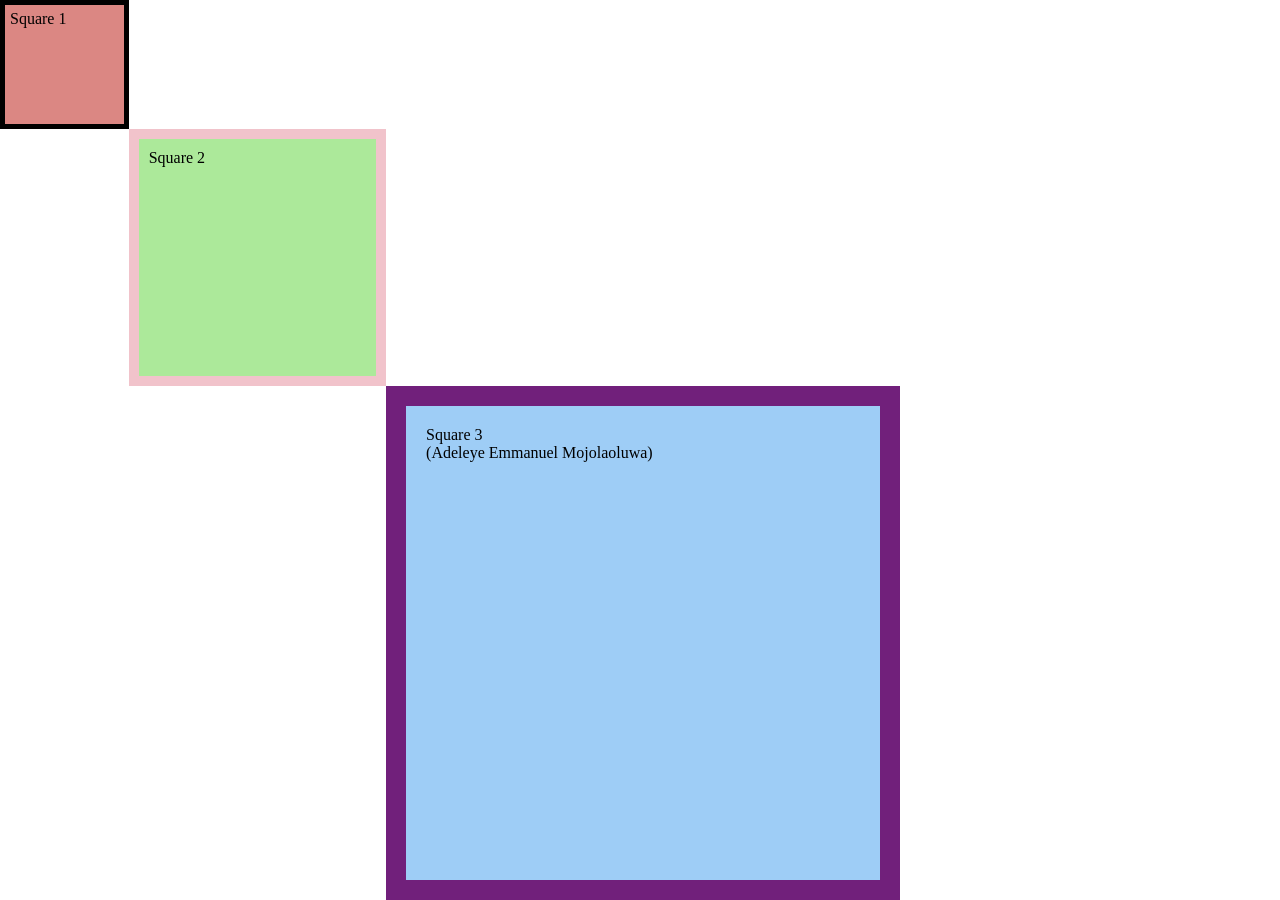
==== index.html @ 4e1a96b0 "created a separate css folder" ====
<!DOCTYPE html>
<html lang="en" dir="ltr">

<head>
  <meta charset="utf-8">
  <meta name="viewport" content="width=device-width, initial-scale=1.0">
  <title>The CSS Box Model</title>
  <link rel="stylesheet" href="./Css/styles.css">
</head>

<body>
  <div id="container">
    <div id="square1">
      <p>Square 1</p>
    </div>

    <div id="square2">
      <p>Square 2</p>
    </div>

    <div id="square3">
      <p>Square 3</p>
      <p>(Adeleye Emmanuel Mojolaoluwa)</p>
    </div>
  </div>
</body>

</html>
---- Css/styles.css ----
/* This removes added space the browser adds to the content */
* {
    box-sizing: border-box;
    margin: 0;
    padding: 0;
}

/* smallest square  */
#square1{
    border: solid 5px black;
    width: 14.3vmin;
    height: 14.3vmin;
    background-color: rgb(219, 135, 131);
    margin-left: 0;
    padding: 5px;
}

/* Medium square double the size of the smallest */
#square2{
    border: solid 10px rgb(241, 195, 203);
    width: 28.6vmin;
    height: 28.6vmin;
    background-color: rgb(172, 233, 154);
    margin-left: 14.3vmin;
    padding: 10px;
}
/* Largest square quadruple the size of the smallest */
#square3{
    border: solid 20px rgb(113, 32, 123);
    width: 57.1vmin;
    height: 57.1vmin;
    background-color: rgb(158, 205, 246);
    margin-left: 42.9vmin;
    padding: 20px;
}
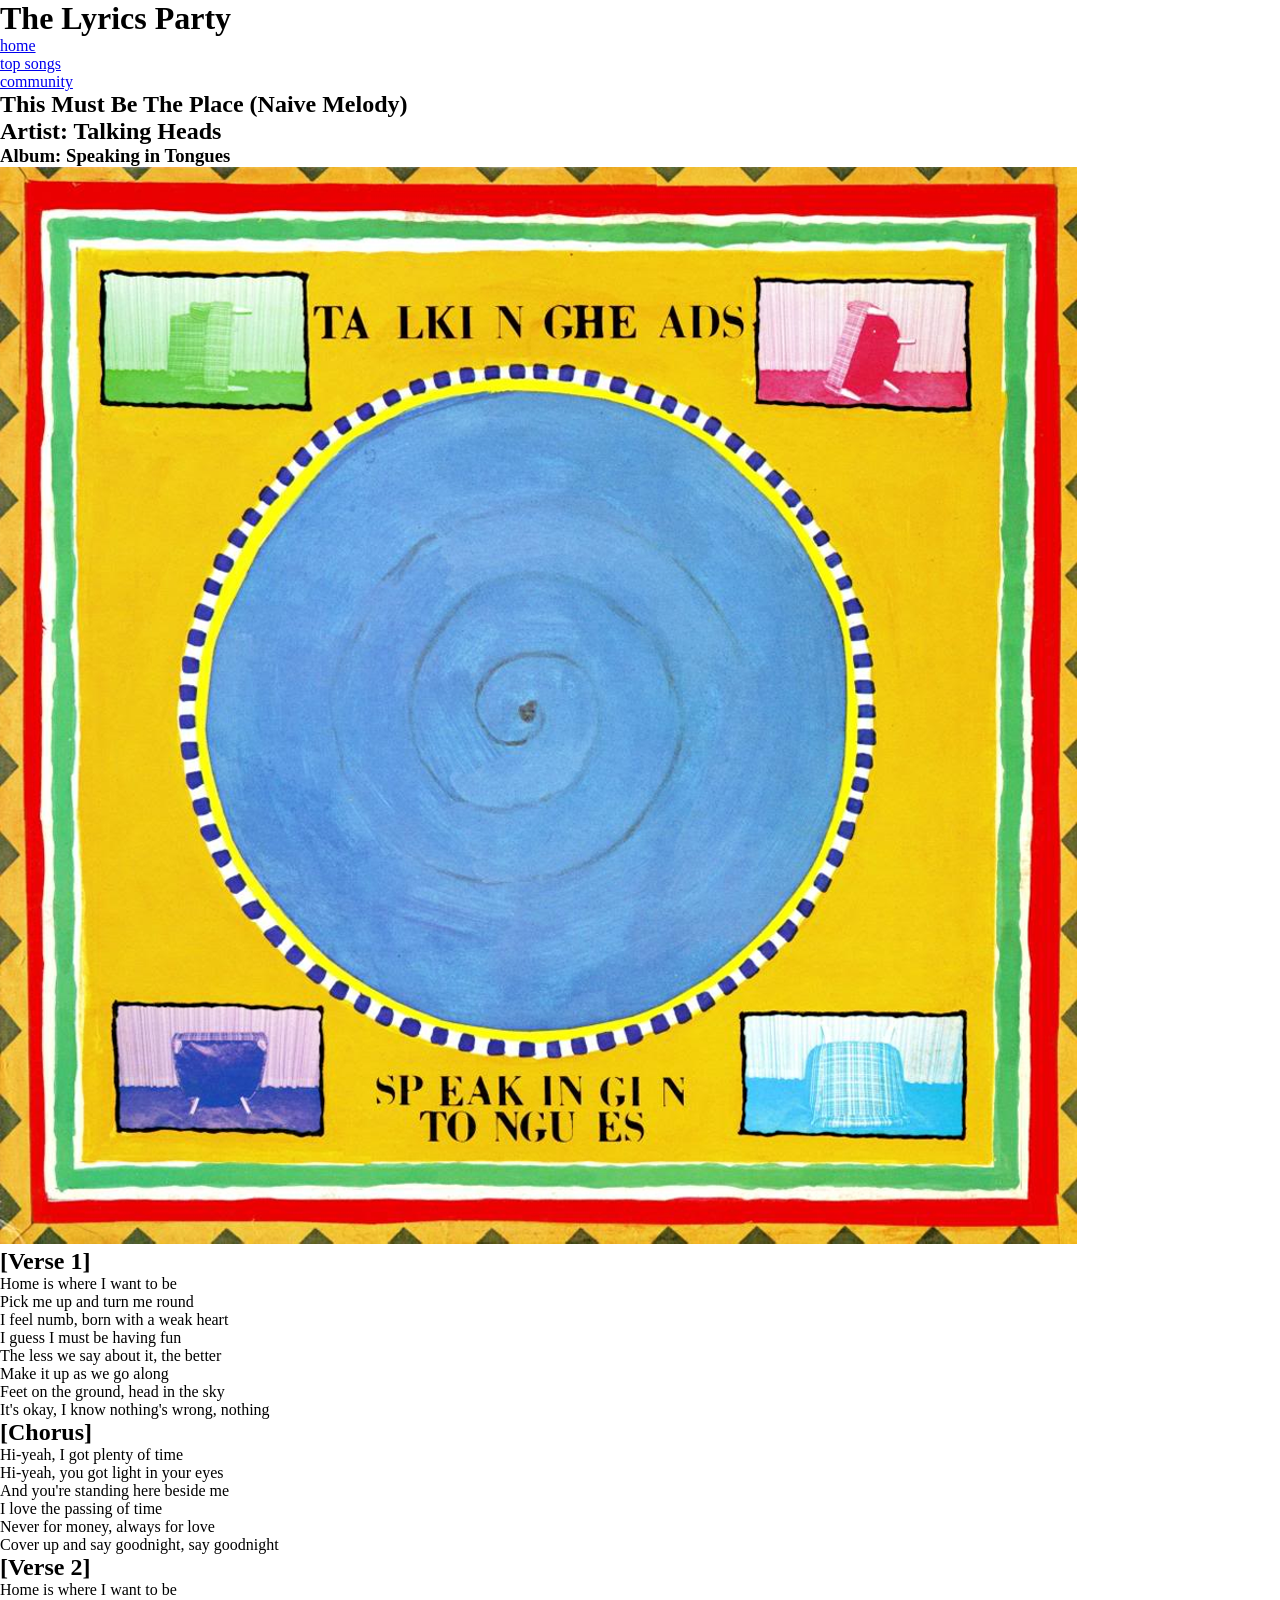
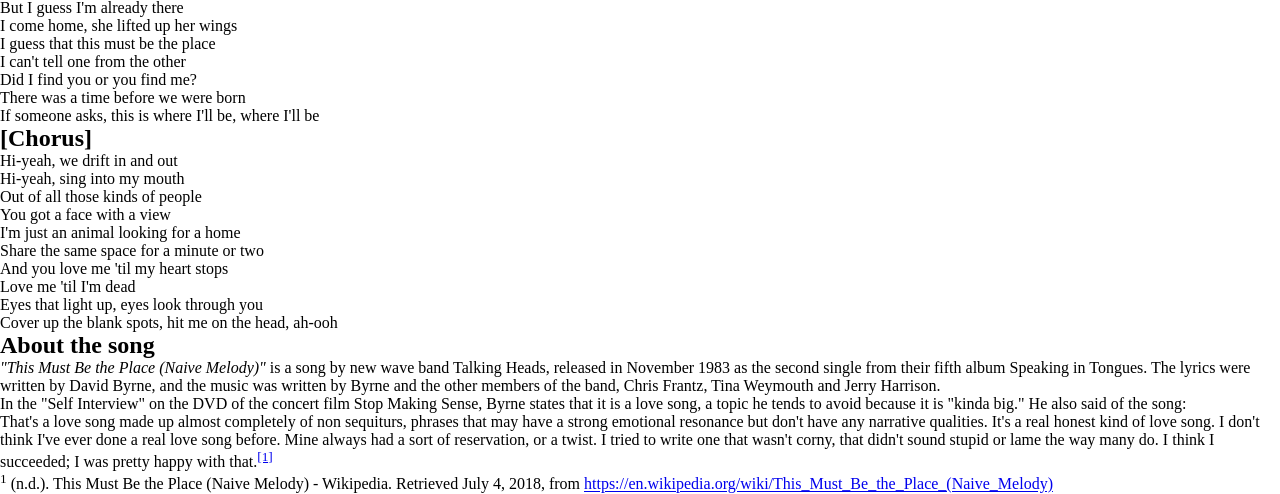
==== commit 473a352e: "initial commit" ====
--- a/index.html
+++ b/index.html
@@ -1,28 +1,97 @@
 <!DOCTYPE html>
-<html lang="en" dir="ltr">
+<html lang="en">
+<head>
+    <meta charset="UTF-8">
+    <meta name="viewport" content="width=device-width, initial-scale=1.0">
+    <title>The Lyrics Party - Talking Heads - This Must Be The Place (Naive Melody)</title>
+    <link rel="stylesheet" href="styles.css">
+</head>
+<body>
+    <header>
+        <h1>The Lyrics Party</h1>
+        <nav>
+            <ul>
+                <li><a href="#">home</a></li>
+                <li><a href="#">top songs</a></li>
+                <li><a href="#">community</a></li>
+            </ul>
+        </nav>
+    </header>
 
-<head>
-  <meta charset="utf-8">
-  <meta name="viewport" content="width=device-width, initial-scale=1.0">
-  <title>The CSS Box Model</title>
-  <link rel="stylesheet" href="./Css/styles.css">
-</head>
+    <main>
+        <header>
+            <section id="artist_info">
+                <h1>This Must Be The Place (Naive Melody)</h1>
+                <h2>Artist: Talking Heads</h2>
+                <h3>Album: Speaking in Tongues</h3>
+            </section>
+            <section id="album_cover">
+                <img src="images/talking_heads-speaking_in_tongues.png">
+            </section>
+        </header>
+        
+        <article>
+            <div id="lyrics">
+                <section>
+                    <h2>[Verse 1]</h2>
+                    <p>Home is where I want to be<br>
+                    Pick me up and turn me round<br>
+                    I feel numb, born with a weak heart<br>
+                    I guess I must be having fun<br>
+                    The less we say about it, the better<br>
+                    Make it up as we go along<br>
+                    Feet on the ground, head in the sky<br>
+                    It's okay, I know nothing's wrong, nothing</p>
+                </section>
 
-<body>
-  <div id="container">
-    <div id="square1">
-      <p>Square 1</p>
-    </div>
+                <section>
+                    <h2>[Chorus]</h2>
+                    <p>Hi-yeah, I got plenty of time<br>
+                    Hi-yeah, you got light in your eyes<br>
+                    And you're standing here beside me<br>
+                    I love the passing of time<br>
+                    Never for money, always for love<br>
+                    Cover up and say goodnight, say goodnight</p>
+                </section>
 
-    <div id="square2">
-      <p>Square 2</p>
-    </div>
+                <section>
+                    <h2>[Verse 2]</h2>
+                    <p>Home is where I want to be<br>
+                    But I guess I'm already there<br>
+                    I come home, she lifted up her wings<br>
+                    I guess that this must be the place<br>
+                    I can't tell one from the other<br>
+                    Did I find you or you find me?<br>
+                    There was a time before we were born<br>
+                    If someone asks, this is where I'll be, where I'll be</p>
+                </section>
 
-    <div id="square3">
-      <p>Square 3</p>
-      <p>(Adeleye Emmanuel Mojolaoluwa)</p>
-    </div>
-  </div>
+                <section>
+                    <h2>[Chorus]</h2>
+                    <p>Hi-yeah, we drift in and out<br>
+                    Hi-yeah, sing into my mouth<br>
+                    Out of all those kinds of people<br>
+                    You got a face with a view<br>
+                    I'm just an animal looking for a home<br>
+                    Share the same space for a minute or two<br>
+                    And you love me 'til my heart stops<br>
+                    Love me 'til I'm dead<br>
+                    Eyes that light up, eyes look through you<br>
+                    Cover up the blank spots, hit me on the head, ah-ooh</p>
+                </section>
+            </div>
+
+            <div id="about">
+                <h2>About the song</h2>
+                <p><em>"This Must Be the Place (Naive Melody)"</em> is a song by new wave band Talking Heads, released in November 1983 as the second single from their fifth album Speaking in Tongues. The lyrics were written by David Byrne, and the music was written by Byrne and the other members of the band, Chris Frantz, Tina Weymouth and Jerry Harrison.</p>
+                <p>In the "Self Interview" on the DVD of the concert film Stop Making Sense, Byrne states that it is a love song, a topic he tends to avoid because it is "kinda big." He also said of the song:</p>
+                <blockquote>That's a love song made up almost completely of non sequiturs, phrases that may have a strong emotional resonance but don't have any narrative qualities. It's a real honest kind of love song. I don't think I've ever done a real love song before. Mine always had a sort of reservation, or a twist. I tried to write one that wasn't corny, that didn't sound stupid or lame the way many do. I think I succeeded; I was pretty happy with that.<sup><a href="#cite1">[1]</a></sup></blockquote>
+            </div>
+        </article>
+    </main>
+
+    <footer>
+        <sup>1</sup> (n.d.). This Must Be the Place (Naive Melody) - Wikipedia. Retrieved July 4, 2018, from <a href="https://en.wikipedia.org/wiki/This_Must_Be_the_Place_(Naive_Melody)">https://en.wikipedia.org/wiki/This_Must_Be_the_Place_(Naive_Melody)</a>
+    </footer>
 </body>
-
 </html>
--- a/styles.css
+++ b/styles.css
@@ -0,0 +1,36 @@
+/* This removes added space the browser adds to the content */
+* {
+    box-sizing: border-box;
+    margin: 0;
+    padding: 0;
+}
+
+/* smallest square  */
+#square1 {
+    border: solid 5px black;
+    width: 14.3vmin;
+    height: 14.3vmin;
+    background-color: rgb(219, 135, 131);
+    margin-left: 0;
+    padding: 5px;
+}
+
+/* Medium square double the size of the smallest */
+#square2 {
+    border: solid 10px rgb(241, 195, 203);
+    width: 28.6vmin;
+    height: 28.6vmin;
+    background-color: rgb(172, 233, 154);
+    margin-left: 14.3vmin;
+    padding: 10px;
+}
+
+/* Largest square quadruple the size of the smallest */
+#square3 {
+    border: solid 20px rgb(113, 32, 123);
+    width: 57.1vmin;
+    height: 57.1vmin;
+    background-color: rgb(158, 205, 246);
+    margin-left: 42.9vmin;
+    padding: 20px;
+}
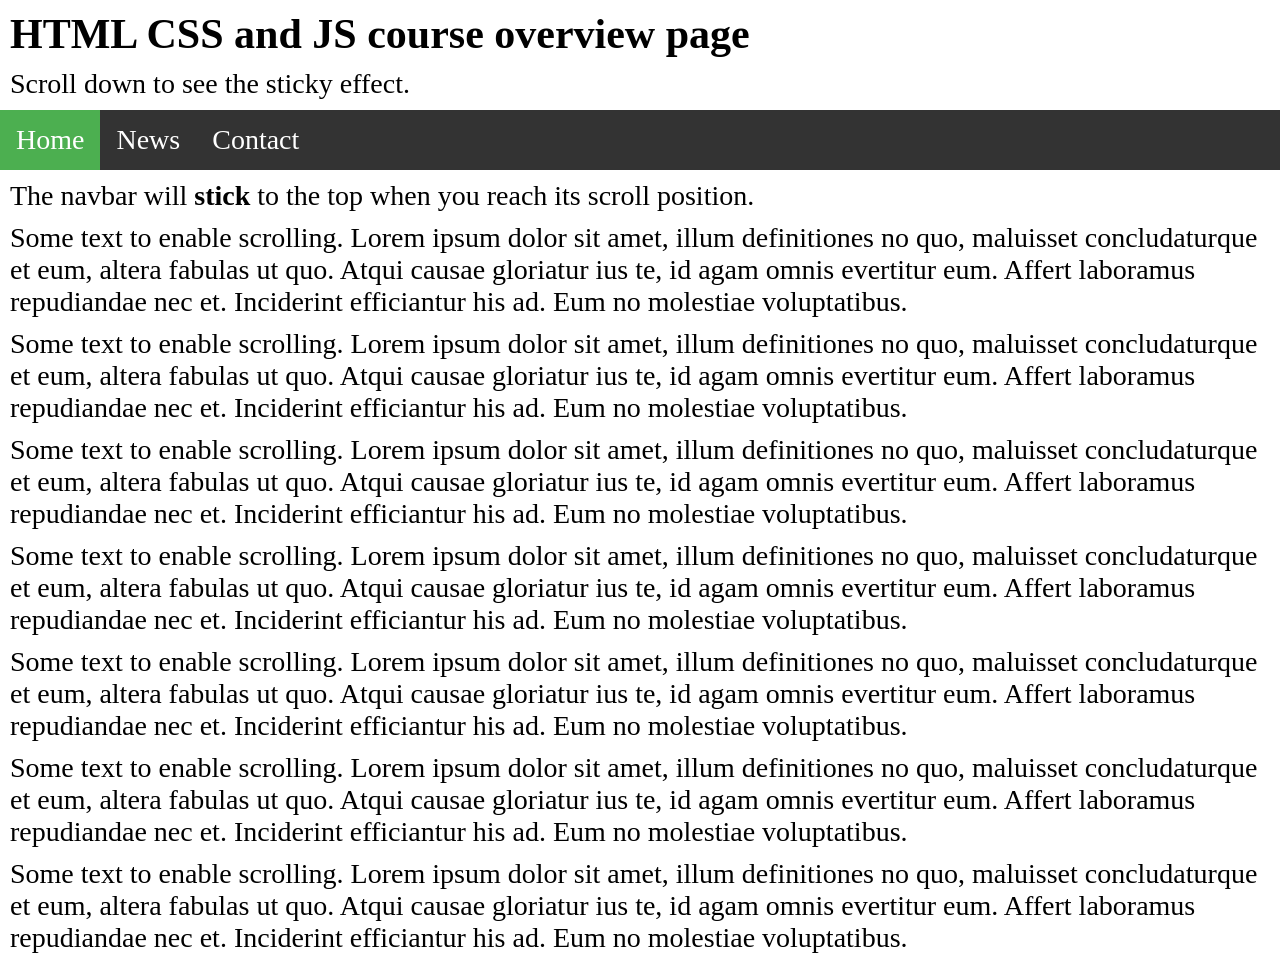
==== commit 2ab715f3: "inital commit" ====
--- a/index.html
+++ b/index.html
@@ -1,97 +1,49 @@
 <!DOCTYPE html>
-<html lang="en">
+<html>
+
 <head>
     <meta charset="UTF-8">
-    <meta name="viewport" content="width=device-width, initial-scale=1.0">
-    <title>The Lyrics Party - Talking Heads - This Must Be The Place (Naive Melody)</title>
-    <link rel="stylesheet" href="styles.css">
+    <meta name="viewport" content="width=device-width, initial-scale=1">
+    <title> Demmo page</title>
+    <link rel="stylesheet" type="text/css" href="style.css">
 </head>
+
 <body>
+
     <header>
-        <h1>The Lyrics Party</h1>
-        <nav>
-            <ul>
-                <li><a href="#">home</a></li>
-                <li><a href="#">top songs</a></li>
-                <li><a href="#">community</a></li>
-            </ul>
-        </nav>
+    <h2> HTML CSS and JS course overview page </h2>
+    <p>Scroll down to see the sticky effect.</p>
+
+    <ul>
+        <li><a class="active" href="index.html">Home</a></li>
+        <li><a href="#news">News</a></li>
+        <li><a href="#contact">Contact</a></li>
+    </ul>
     </header>
 
-    <main>
-        <header>
-            <section id="artist_info">
-                <h1>This Must Be The Place (Naive Melody)</h1>
-                <h2>Artist: Talking Heads</h2>
-                <h3>Album: Speaking in Tongues</h3>
-            </section>
-            <section id="album_cover">
-                <img src="images/talking_heads-speaking_in_tongues.png">
-            </section>
-        </header>
-        
-        <article>
-            <div id="lyrics">
-                <section>
-                    <h2>[Verse 1]</h2>
-                    <p>Home is where I want to be<br>
-                    Pick me up and turn me round<br>
-                    I feel numb, born with a weak heart<br>
-                    I guess I must be having fun<br>
-                    The less we say about it, the better<br>
-                    Make it up as we go along<br>
-                    Feet on the ground, head in the sky<br>
-                    It's okay, I know nothing's wrong, nothing</p>
-                </section>
+    <p>The navbar will <strong>stick</strong> to the top when you reach its scroll position.</p>
+    <p>Some text to enable scrolling. Lorem ipsum dolor sit amet, illum definitiones no quo, maluisset concludaturque et
+        eum, altera fabulas ut quo. Atqui causae gloriatur ius te, id agam omnis evertitur eum. Affert laboramus
+        repudiandae nec et. Inciderint efficiantur his ad. Eum no molestiae voluptatibus.</p>
+    <p>Some text to enable scrolling. Lorem ipsum dolor sit amet, illum definitiones no quo, maluisset concludaturque et
+        eum, altera fabulas ut quo. Atqui causae gloriatur ius te, id agam omnis evertitur eum. Affert laboramus
+        repudiandae nec et. Inciderint efficiantur his ad. Eum no molestiae voluptatibus.</p>
+    <p>Some text to enable scrolling. Lorem ipsum dolor sit amet, illum definitiones no quo, maluisset concludaturque et
+        eum, altera fabulas ut quo. Atqui causae gloriatur ius te, id agam omnis evertitur eum. Affert laboramus
+        repudiandae nec et. Inciderint efficiantur his ad. Eum no molestiae voluptatibus.</p>
+    <p>Some text to enable scrolling. Lorem ipsum dolor sit amet, illum definitiones no quo, maluisset concludaturque et
+        eum, altera fabulas ut quo. Atqui causae gloriatur ius te, id agam omnis evertitur eum. Affert laboramus
+        repudiandae nec et. Inciderint efficiantur his ad. Eum no molestiae voluptatibus.</p>
+    <p>Some text to enable scrolling. Lorem ipsum dolor sit amet, illum definitiones no quo, maluisset concludaturque et
+        eum, altera fabulas ut quo. Atqui causae gloriatur ius te, id agam omnis evertitur eum. Affert laboramus
+        repudiandae nec et. Inciderint efficiantur his ad. Eum no molestiae voluptatibus.</p>
+    <p>Some text to enable scrolling. Lorem ipsum dolor sit amet, illum definitiones no quo, maluisset concludaturque et
+        eum, altera fabulas ut quo. Atqui causae gloriatur ius te, id agam omnis evertitur eum. Affert laboramus
+        repudiandae nec et. Inciderint efficiantur his ad. Eum no molestiae voluptatibus.</p>
+    <p>Some text to enable scrolling. Lorem ipsum dolor sit amet, illum definitiones no quo, maluisset concludaturque et
+        eum, altera fabulas ut quo. Atqui causae gloriatur ius te, id agam omnis evertitur eum. Affert laboramus
+        repudiandae nec et. Inciderint efficiantur his ad. Eum no molestiae voluptatibus.</p>
 
-                <section>
-                    <h2>[Chorus]</h2>
-                    <p>Hi-yeah, I got plenty of time<br>
-                    Hi-yeah, you got light in your eyes<br>
-                    And you're standing here beside me<br>
-                    I love the passing of time<br>
-                    Never for money, always for love<br>
-                    Cover up and say goodnight, say goodnight</p>
-                </section>
+</body>
 
-                <section>
-                    <h2>[Verse 2]</h2>
-                    <p>Home is where I want to be<br>
-                    But I guess I'm already there<br>
-                    I come home, she lifted up her wings<br>
-                    I guess that this must be the place<br>
-                    I can't tell one from the other<br>
-                    Did I find you or you find me?<br>
-                    There was a time before we were born<br>
-                    If someone asks, this is where I'll be, where I'll be</p>
-                </section>
-
-                <section>
-                    <h2>[Chorus]</h2>
-                    <p>Hi-yeah, we drift in and out<br>
-                    Hi-yeah, sing into my mouth<br>
-                    Out of all those kinds of people<br>
-                    You got a face with a view<br>
-                    I'm just an animal looking for a home<br>
-                    Share the same space for a minute or two<br>
-                    And you love me 'til my heart stops<br>
-                    Love me 'til I'm dead<br>
-                    Eyes that light up, eyes look through you<br>
-                    Cover up the blank spots, hit me on the head, ah-ooh</p>
-                </section>
-            </div>
-
-            <div id="about">
-                <h2>About the song</h2>
-                <p><em>"This Must Be the Place (Naive Melody)"</em> is a song by new wave band Talking Heads, released in November 1983 as the second single from their fifth album Speaking in Tongues. The lyrics were written by David Byrne, and the music was written by Byrne and the other members of the band, Chris Frantz, Tina Weymouth and Jerry Harrison.</p>
-                <p>In the "Self Interview" on the DVD of the concert film Stop Making Sense, Byrne states that it is a love song, a topic he tends to avoid because it is "kinda big." He also said of the song:</p>
-                <blockquote>That's a love song made up almost completely of non sequiturs, phrases that may have a strong emotional resonance but don't have any narrative qualities. It's a real honest kind of love song. I don't think I've ever done a real love song before. Mine always had a sort of reservation, or a twist. I tried to write one that wasn't corny, that didn't sound stupid or lame the way many do. I think I succeeded; I was pretty happy with that.<sup><a href="#cite1">[1]</a></sup></blockquote>
-            </div>
-        </article>
-    </main>
-
-    <footer>
-        <sup>1</sup> (n.d.). This Must Be the Place (Naive Melody) - Wikipedia. Retrieved July 4, 2018, from <a href="https://en.wikipedia.org/wiki/This_Must_Be_the_Place_(Naive_Melody)">https://en.wikipedia.org/wiki/This_Must_Be_the_Place_(Naive_Melody)</a>
-    </footer>
-</body>
 </html>
--- a/style.css
+++ b/style.css
@@ -0,0 +1,42 @@
+
+        body {
+            margin: 0;
+            padding: 0;
+            font-size: 28px;
+        }
+
+        h2,
+        p {
+            margin: 10px;
+        }
+
+        ul {
+            list-style-type: none;
+            margin: 0;
+            padding: 0;
+            overflow: hidden;
+            background-color: #333333;
+            position: sticky;
+            top: 0;
+        }
+
+        ul li {
+            float: left;
+        }
+
+        ul li a {
+            display: block;
+            color: white;
+            text-align: center;
+            padding: 14px 16px;
+            text-decoration: none;
+        }
+
+        ul li a:hover {
+            background-color: #111111;
+        }
+
+        ul li a.active {
+            background-color: #4CAF50;
+        }
+    
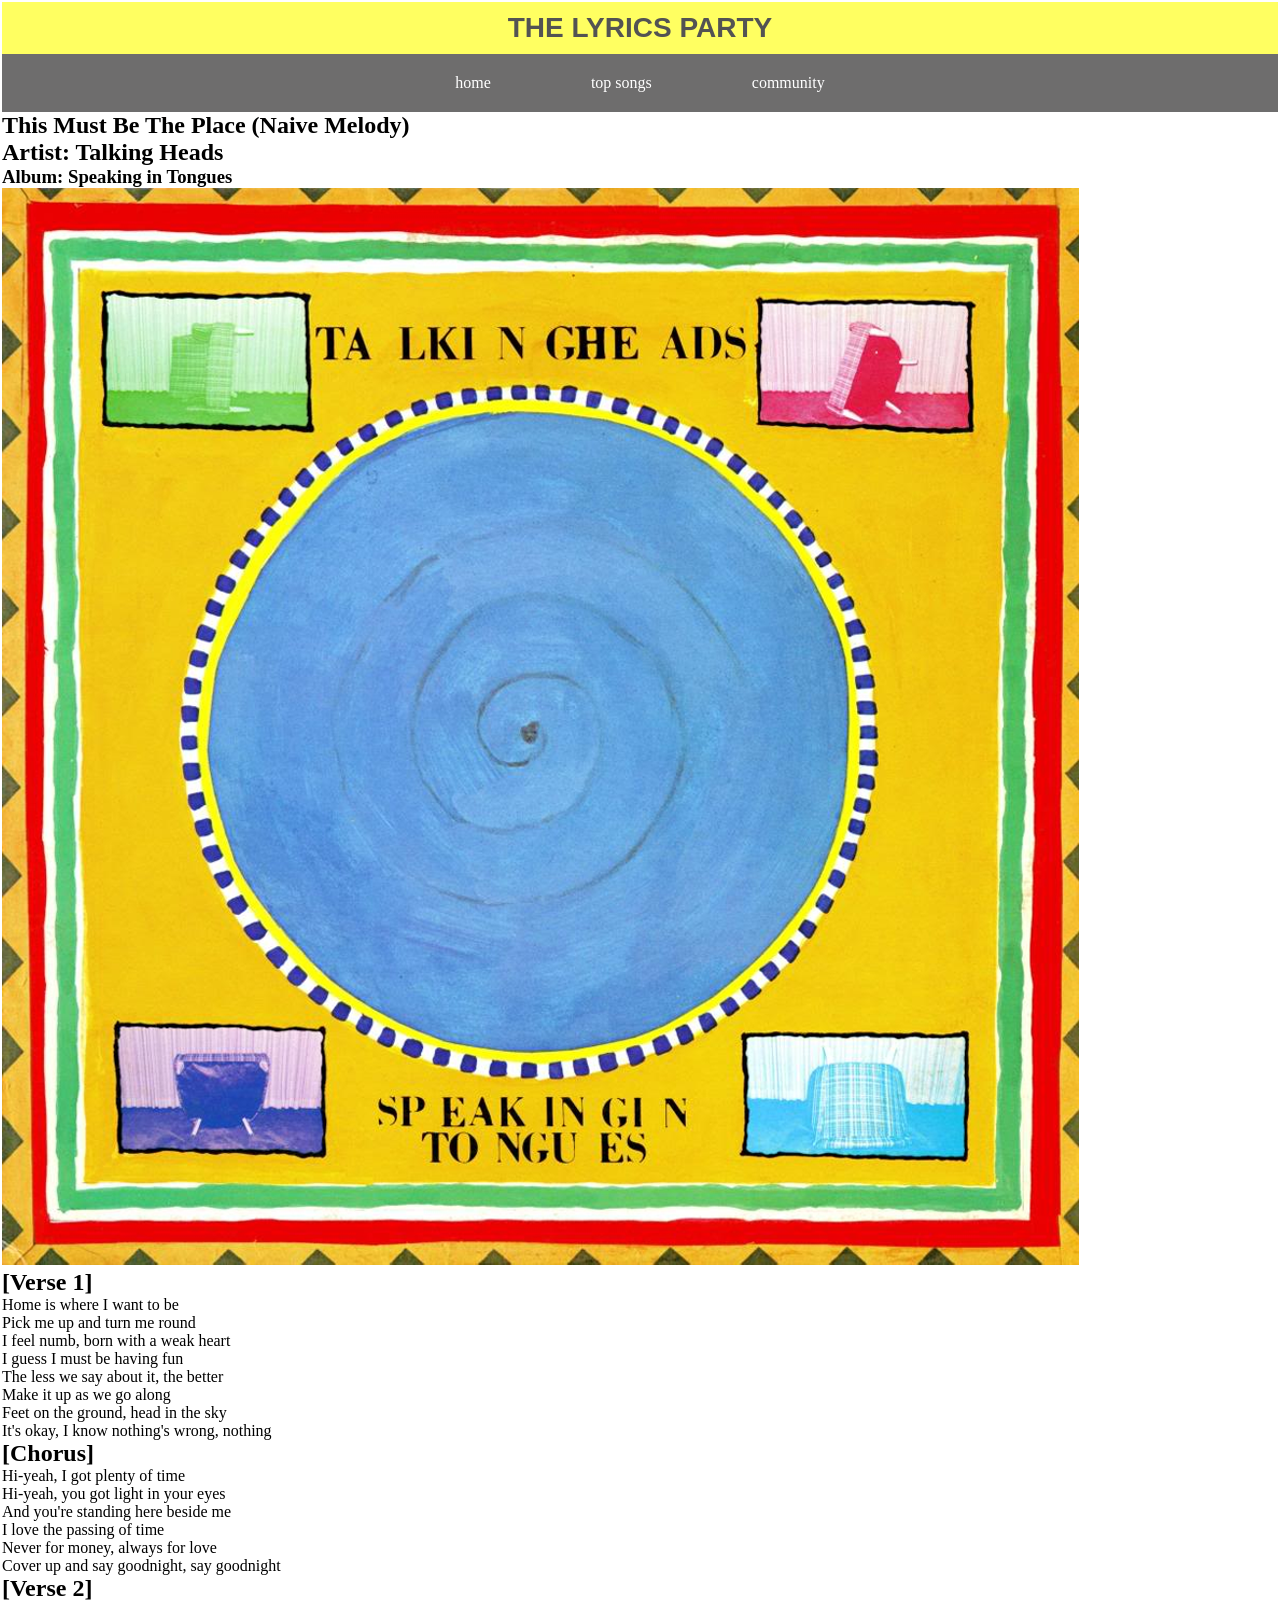
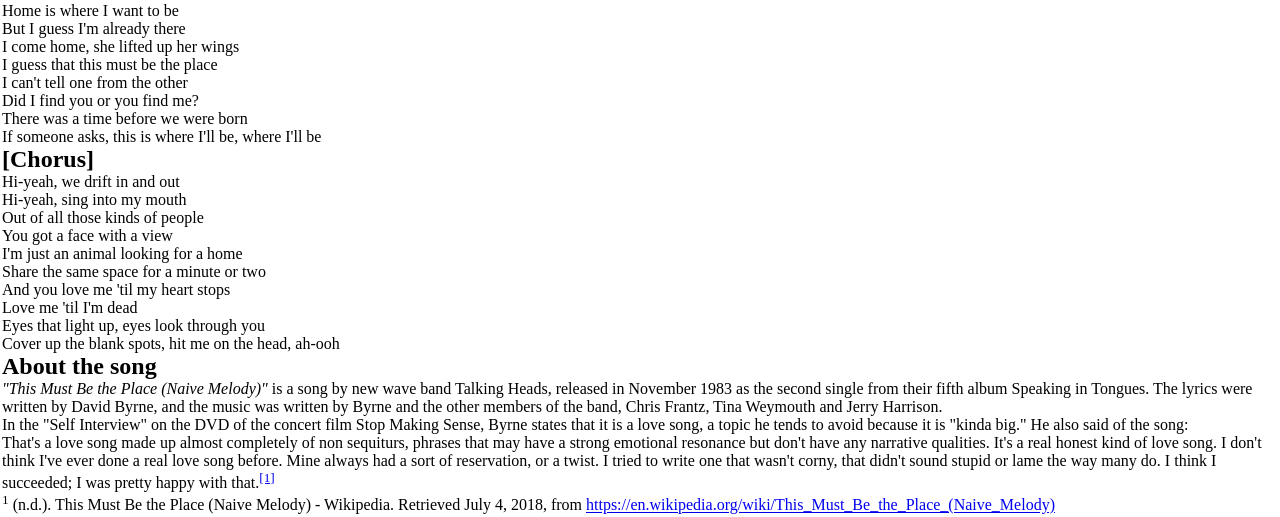
==== commit 86dc59c9: "Completed the header" ====
--- a/index.html
+++ b/index.html
@@ -1,49 +1,97 @@
 <!DOCTYPE html>
-<html>
-
+<html lang="en">
 <head>
     <meta charset="UTF-8">
-    <meta name="viewport" content="width=device-width, initial-scale=1">
-    <title> Demmo page</title>
-    <link rel="stylesheet" type="text/css" href="style.css">
+    <meta name="viewport" content="width=device-width, initial-scale=1.0">
+    <title>The Lyrics Party - Talking Heads - This Must Be The Place (Naive Melody)</title>
+    <link rel="stylesheet" href="styles.css">
 </head>
-
 <body>
-
     <header>
-    <h2> HTML CSS and JS course overview page </h2>
-    <p>Scroll down to see the sticky effect.</p>
-
-    <ul>
-        <li><a class="active" href="index.html">Home</a></li>
-        <li><a href="#news">News</a></li>
-        <li><a href="#contact">Contact</a></li>
-    </ul>
+        <h1  id="TopHeader">THE LYRICS PARTY</h1>
+        <nav id="navlinks">
+            <ul>
+                <li><a href="#">home</a></li>
+                <li><a href="#">top songs</a></li>
+                <li><a href="#">community</a></li>
+            </ul>
+        </nav>
     </header>
 
-    <p>The navbar will <strong>stick</strong> to the top when you reach its scroll position.</p>
-    <p>Some text to enable scrolling. Lorem ipsum dolor sit amet, illum definitiones no quo, maluisset concludaturque et
-        eum, altera fabulas ut quo. Atqui causae gloriatur ius te, id agam omnis evertitur eum. Affert laboramus
-        repudiandae nec et. Inciderint efficiantur his ad. Eum no molestiae voluptatibus.</p>
-    <p>Some text to enable scrolling. Lorem ipsum dolor sit amet, illum definitiones no quo, maluisset concludaturque et
-        eum, altera fabulas ut quo. Atqui causae gloriatur ius te, id agam omnis evertitur eum. Affert laboramus
-        repudiandae nec et. Inciderint efficiantur his ad. Eum no molestiae voluptatibus.</p>
-    <p>Some text to enable scrolling. Lorem ipsum dolor sit amet, illum definitiones no quo, maluisset concludaturque et
-        eum, altera fabulas ut quo. Atqui causae gloriatur ius te, id agam omnis evertitur eum. Affert laboramus
-        repudiandae nec et. Inciderint efficiantur his ad. Eum no molestiae voluptatibus.</p>
-    <p>Some text to enable scrolling. Lorem ipsum dolor sit amet, illum definitiones no quo, maluisset concludaturque et
-        eum, altera fabulas ut quo. Atqui causae gloriatur ius te, id agam omnis evertitur eum. Affert laboramus
-        repudiandae nec et. Inciderint efficiantur his ad. Eum no molestiae voluptatibus.</p>
-    <p>Some text to enable scrolling. Lorem ipsum dolor sit amet, illum definitiones no quo, maluisset concludaturque et
-        eum, altera fabulas ut quo. Atqui causae gloriatur ius te, id agam omnis evertitur eum. Affert laboramus
-        repudiandae nec et. Inciderint efficiantur his ad. Eum no molestiae voluptatibus.</p>
-    <p>Some text to enable scrolling. Lorem ipsum dolor sit amet, illum definitiones no quo, maluisset concludaturque et
-        eum, altera fabulas ut quo. Atqui causae gloriatur ius te, id agam omnis evertitur eum. Affert laboramus
-        repudiandae nec et. Inciderint efficiantur his ad. Eum no molestiae voluptatibus.</p>
-    <p>Some text to enable scrolling. Lorem ipsum dolor sit amet, illum definitiones no quo, maluisset concludaturque et
-        eum, altera fabulas ut quo. Atqui causae gloriatur ius te, id agam omnis evertitur eum. Affert laboramus
-        repudiandae nec et. Inciderint efficiantur his ad. Eum no molestiae voluptatibus.</p>
+    <main>
+        <header>
+            <section id="artist_info">
+                <h1>This Must Be The Place (Naive Melody)</h1>
+                <h2>Artist: Talking Heads</h2>
+                <h3>Album: Speaking in Tongues</h3>
+            </section>
+            <section id="album_cover">
+                <img src="images/talking_heads-speaking_in_tongues.png">
+            </section>
+        </header>
+        
+        <article>
+            <div id="lyrics">
+                <section>
+                    <h2>[Verse 1]</h2>
+                    <p>Home is where I want to be<br>
+                    Pick me up and turn me round<br>
+                    I feel numb, born with a weak heart<br>
+                    I guess I must be having fun<br>
+                    The less we say about it, the better<br>
+                    Make it up as we go along<br>
+                    Feet on the ground, head in the sky<br>
+                    It's okay, I know nothing's wrong, nothing</p>
+                </section>
 
+                <section>
+                    <h2>[Chorus]</h2>
+                    <p>Hi-yeah, I got plenty of time<br>
+                    Hi-yeah, you got light in your eyes<br>
+                    And you're standing here beside me<br>
+                    I love the passing of time<br>
+                    Never for money, always for love<br>
+                    Cover up and say goodnight, say goodnight</p>
+                </section>
+
+                <section>
+                    <h2>[Verse 2]</h2>
+                    <p>Home is where I want to be<br>
+                    But I guess I'm already there<br>
+                    I come home, she lifted up her wings<br>
+                    I guess that this must be the place<br>
+                    I can't tell one from the other<br>
+                    Did I find you or you find me?<br>
+                    There was a time before we were born<br>
+                    If someone asks, this is where I'll be, where I'll be</p>
+                </section>
+
+                <section>
+                    <h2>[Chorus]</h2>
+                    <p>Hi-yeah, we drift in and out<br>
+                    Hi-yeah, sing into my mouth<br>
+                    Out of all those kinds of people<br>
+                    You got a face with a view<br>
+                    I'm just an animal looking for a home<br>
+                    Share the same space for a minute or two<br>
+                    And you love me 'til my heart stops<br>
+                    Love me 'til I'm dead<br>
+                    Eyes that light up, eyes look through you<br>
+                    Cover up the blank spots, hit me on the head, ah-ooh</p>
+                </section>
+            </div>
+
+            <div id="about">
+                <h2>About the song</h2>
+                <p><em>"This Must Be the Place (Naive Melody)"</em> is a song by new wave band Talking Heads, released in November 1983 as the second single from their fifth album Speaking in Tongues. The lyrics were written by David Byrne, and the music was written by Byrne and the other members of the band, Chris Frantz, Tina Weymouth and Jerry Harrison.</p>
+                <p>In the "Self Interview" on the DVD of the concert film Stop Making Sense, Byrne states that it is a love song, a topic he tends to avoid because it is "kinda big." He also said of the song:</p>
+                <blockquote>That's a love song made up almost completely of non sequiturs, phrases that may have a strong emotional resonance but don't have any narrative qualities. It's a real honest kind of love song. I don't think I've ever done a real love song before. Mine always had a sort of reservation, or a twist. I tried to write one that wasn't corny, that didn't sound stupid or lame the way many do. I think I succeeded; I was pretty happy with that.<sup><a href="#cite1">[1]</a></sup></blockquote>
+            </div>
+        </article>
+    </main>
+
+    <footer>
+        <sup>1</sup> (n.d.). This Must Be the Place (Naive Melody) - Wikipedia. Retrieved July 4, 2018, from <a href="https://en.wikipedia.org/wiki/This_Must_Be_the_Place_(Naive_Melody)">https://en.wikipedia.org/wiki/This_Must_Be_the_Place_(Naive_Melody)</a>
+    </footer>
 </body>
-
 </html>
--- a/styles.css
+++ b/styles.css
@@ -0,0 +1,40 @@
+
+*{
+    margin: 0;
+    padding: 0;
+    box-sizing: border-box;
+    
+}
+
+body{
+    margin:2px;
+}
+
+#TopHeader{
+    
+    padding: 10px;
+    background-color: rgb(255, 255, 97);
+    text-align: center;
+    font-size: 28px;
+    color: rgb(83, 83, 83);
+    font-weight: bold;
+    font-family: sans-serif;
+
+}
+
+#navlinks > ul {
+    display: flex;
+    justify-content: center;
+    background-color: rgb(110, 109, 109);
+}
+
+#navlinks > ul > li {
+    list-style-type: none;
+    padding: 20px 50px;
+    color: white;
+}
+
+#navlinks > ul > li > a {
+    text-decoration: none;
+    color: white;
+}
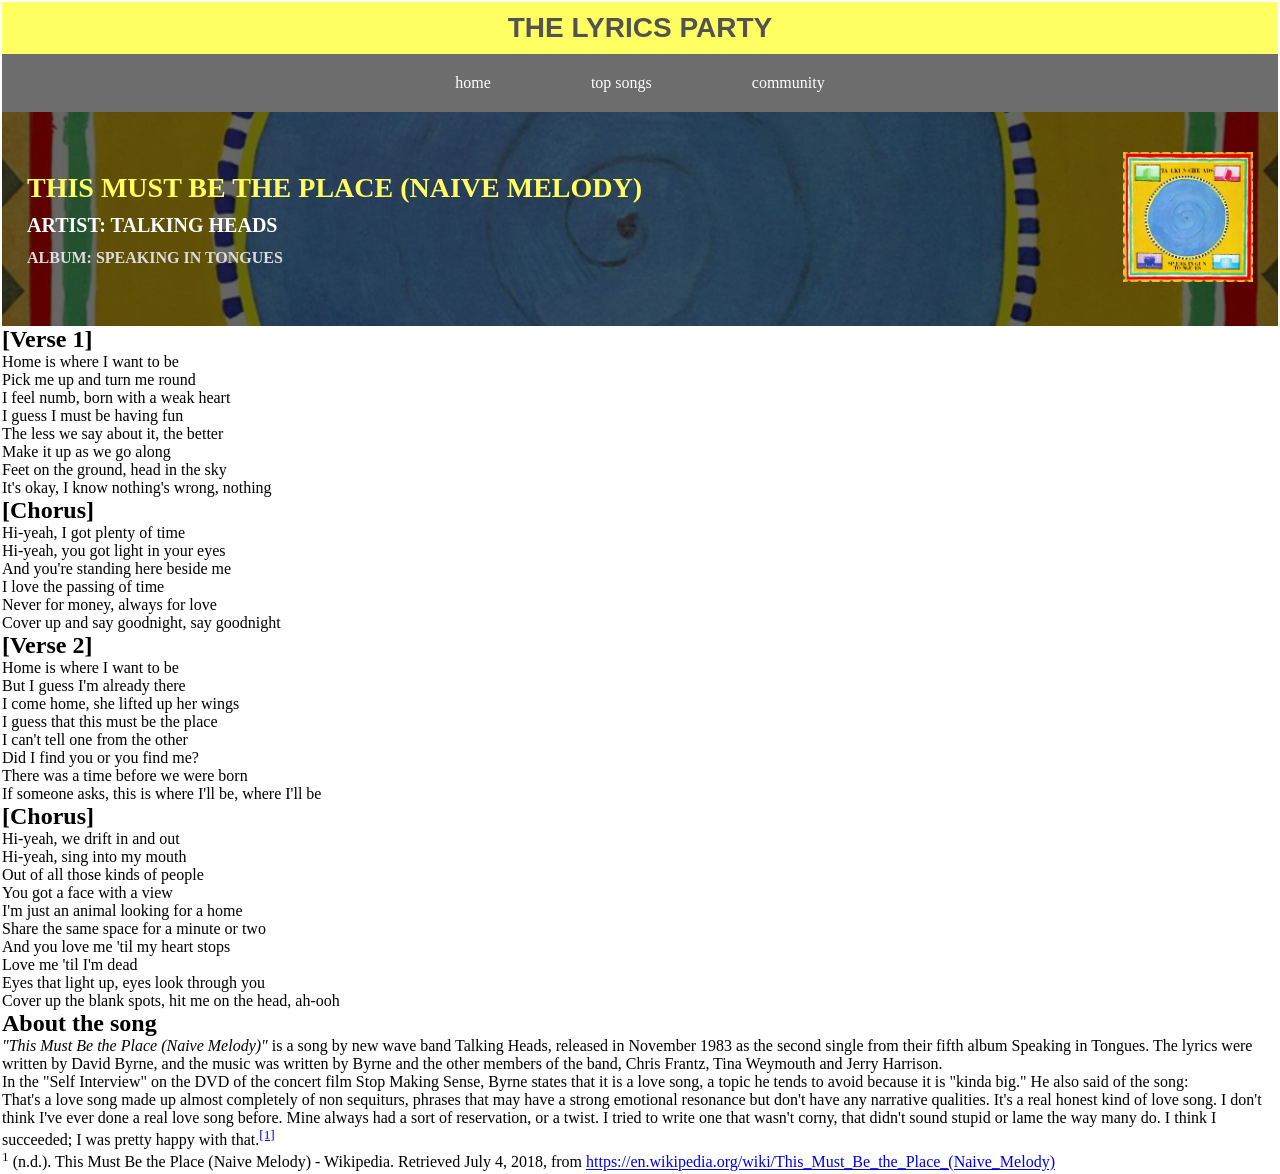
==== commit f03cfee6: "finished with the cover title" ====
--- a/index.html
+++ b/index.html
@@ -8,7 +8,7 @@
 </head>
 <body>
     <header>
-        <h1  id="TopHeader">THE LYRICS PARTY</h1>
+        <h1  id="TopHeader">The Lyrics Party</h1>
         <nav id="navlinks">
             <ul>
                 <li><a href="#">home</a></li>
--- a/styles.css
+++ b/styles.css
@@ -19,6 +19,7 @@
     color: rgb(83, 83, 83);
     font-weight: bold;
     font-family: sans-serif;
+    text-transform: uppercase;
 
 }
 
@@ -38,3 +39,38 @@
     text-decoration: none;
     color: white;
 }
+
+main > header {
+    display: flex;
+    justify-content: space-between;
+    align-items: center;
+    padding: 40px 25px;
+    background-image: linear-gradient(rgba(0, 0, 0, 0.6), rgba(0, 0, 0, 0.6)),
+                      url(images/talking_heads-speaking_in_tongues.png);
+    background-size: cover;
+    background-position: center;
+}
+
+#album_cover > img {
+    width: 130px;
+}
+
+#artist_info > h1 {
+    font-size: 28px;
+    color: rgb(255, 255, 97);
+    text-transform: uppercase;
+    margin-bottom: 10px;
+}
+
+#artist_info > h2 {
+    font-size: 20px;
+    color: white;
+    text-transform: uppercase;
+    margin-bottom: 12px;
+}
+
+#artist_info > h3 {
+    font-size: 16px;
+    color: rgb(220, 220, 220);
+    text-transform: uppercase;
+}
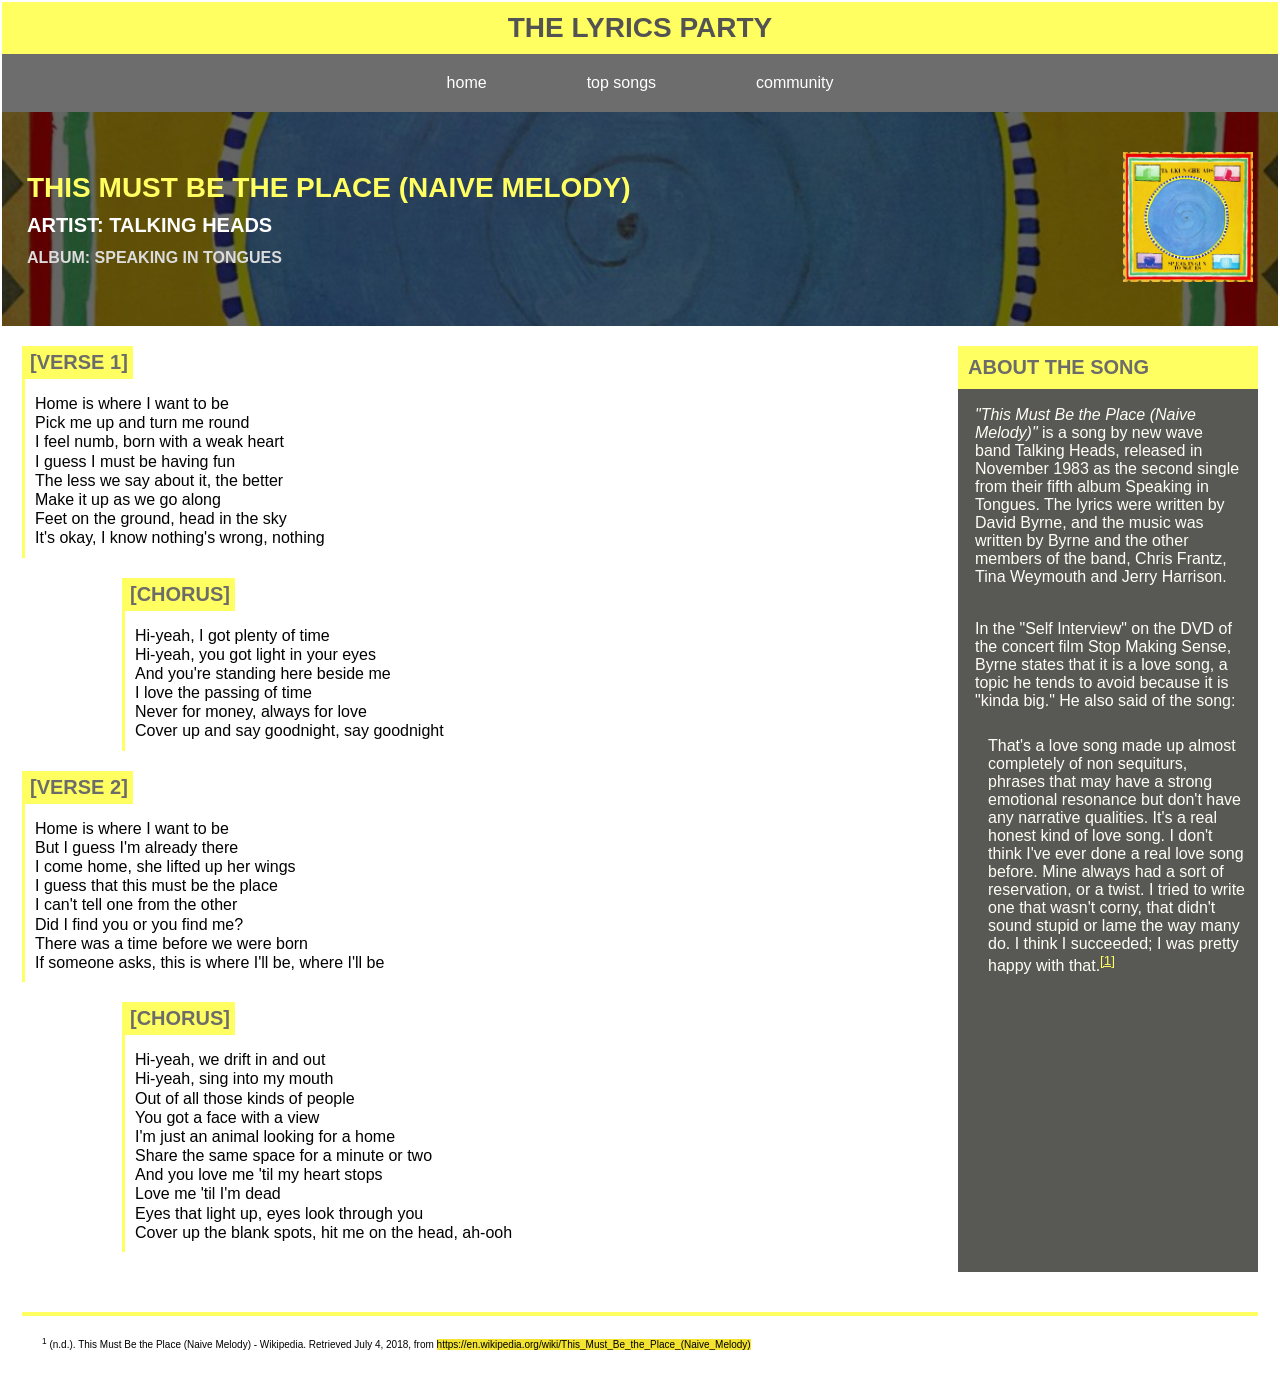
==== commit dc65f70a: "added the lyrics and about" ====
--- a/index.html
+++ b/index.html
@@ -32,7 +32,7 @@
         
         <article>
             <div id="lyrics">
-                <section>
+                <section >
                     <h2>[Verse 1]</h2>
                     <p>Home is where I want to be<br>
                     Pick me up and turn me round<br>
--- a/styles.css
+++ b/styles.css
@@ -1,4 +1,3 @@
-
 *{
     margin: 0;
     padding: 0;
@@ -8,6 +7,7 @@
 
 body{
     margin:2px;
+    font-family: sans-serif;
 }
 
 #TopHeader{
@@ -73,4 +73,104 @@
     font-size: 16px;
     color: rgb(220, 220, 220);
     text-transform: uppercase;
-}+}
+
+main > article {
+     display: flex;
+     justify-content: space-between;
+     gap: 20px;
+     padding: 20px;
+}
+
+#about > h2 {
+    font-size: 20px;
+    color: rgb(108, 108, 105);
+    text-transform: uppercase;
+    background-color: rgb(255, 255, 97);
+    padding: 10px;
+}
+
+
+#about{
+    font-size: 16px;
+    color: rgb(255, 255, 245);
+    background-color: rgb(88, 88, 85);
+    width: 300px;
+}
+
+#about > p {
+    padding: 17px;
+}
+
+#about > blockquote {
+    padding: 10px;
+    font-size: 16px;
+    margin-left: 20px;
+}
+
+#lyrics > section > h2 {
+    display: inline-block;
+    font-size: 20px;
+    color: rgb(108, 108, 105);
+    text-transform: uppercase;
+    background-color: rgb(255, 255, 97);
+    padding: 5px;
+    margin-bottom: 5px;
+}
+
+#lyrics > section > p {
+    padding: 10px;
+    font-size: 16px;
+    line-height: 1.2;
+}
+
+#lyrics > section:nth-child(even) {
+    margin-left: 100px;
+    margin-top: 20px;
+    margin-bottom: 20px;
+    border-left: 3px solid rgb(255, 255, 97);
+}
+
+#lyrics > section:nth-child(odd) {
+    border-left: 3px solid rgb(255, 255, 97);
+}
+
+footer {
+    border-top: 4px solid rgb(255, 255, 97);
+    padding: 20px;
+    margin: 20px;
+    font-size: 10px;
+}
+
+footer > a {
+    background-color: rgb(244, 228, 50);
+    color: black;
+    text-decoration: none;
+}
+
+#about > blockquote > sup > a{
+    color: rgb(255, 255, 97);
+}
+
+@media (max-width: 700px) {
+    main > article {
+        flex-direction: column;
+    }
+
+    #about {
+        width: 100%;
+    }
+
+    #navlinks > ul {
+        flex-wrap: wrap;
+    }
+
+    #navlinks > ul > li {
+        padding: 15px 20px;
+    }
+
+    #lyrics > section:nth-child(even) {
+        margin-left: 30px;
+    }
+}
+
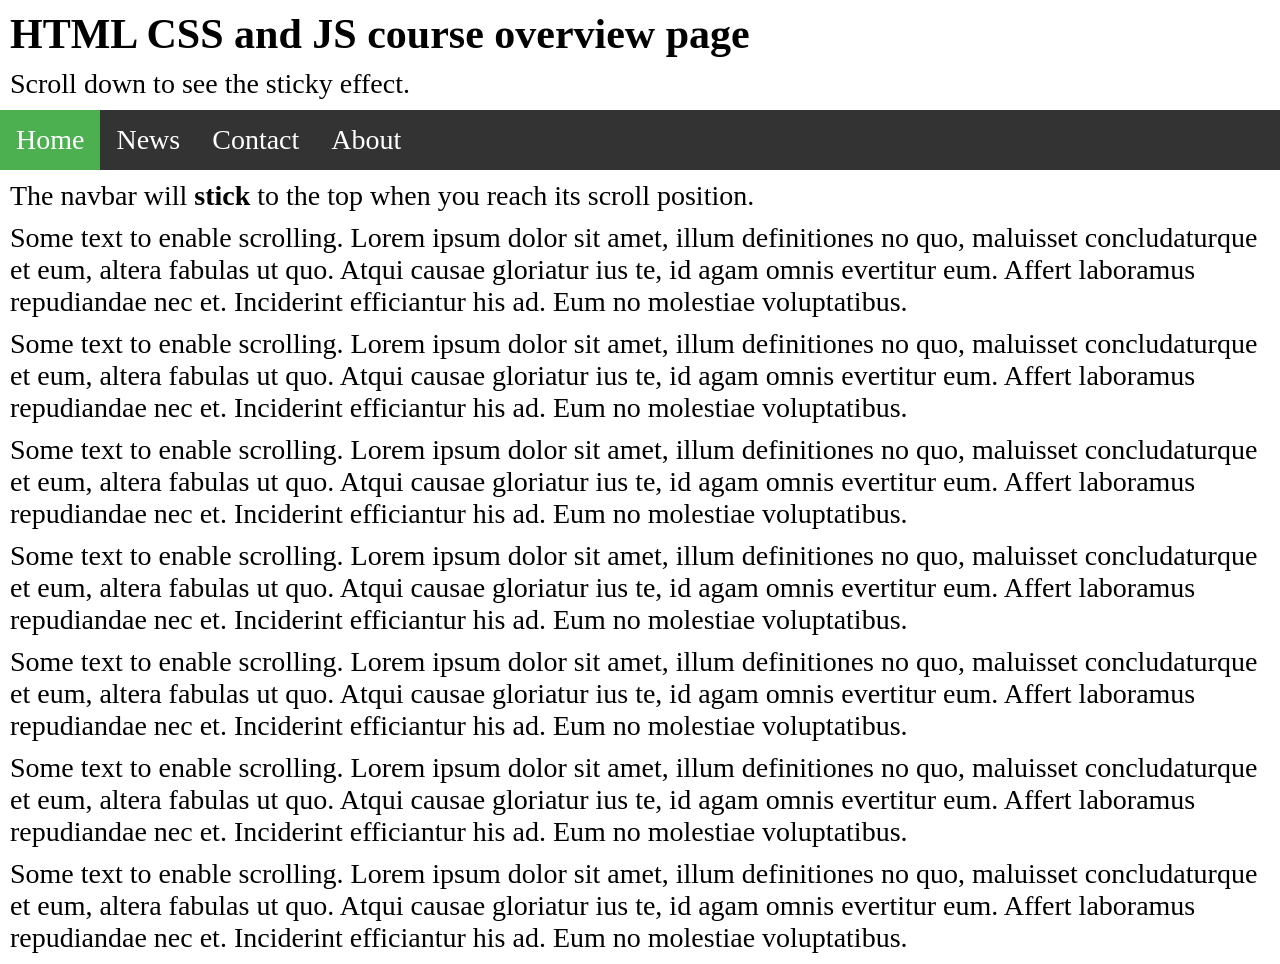
==== commit 42722e12: "correction to Code" ====
--- a/index.html
+++ b/index.html
@@ -1,97 +1,50 @@
 <!DOCTYPE html>
-<html lang="en">
+<html>
+
 <head>
     <meta charset="UTF-8">
-    <meta name="viewport" content="width=device-width, initial-scale=1.0">
-    <title>The Lyrics Party - Talking Heads - This Must Be The Place (Naive Melody)</title>
-    <link rel="stylesheet" href="styles.css">
+    <meta name="viewport" content="width=device-width, initial-scale=1">
+    <title> Demmo page</title>
+    <link rel="stylesheet" type="text/css" href="style.css">
 </head>
+
 <body>
+
     <header>
-        <h1  id="TopHeader">The Lyrics Party</h1>
-        <nav id="navlinks">
-            <ul>
-                <li><a href="#">home</a></li>
-                <li><a href="#">top songs</a></li>
-                <li><a href="#">community</a></li>
-            </ul>
-        </nav>
+    <h2> HTML CSS and JS course overview page </h2>
+    <p>Scroll down to see the sticky effect.</p>
+
+    <ul>
+        <li><a class="active" href="index.html">Home</a></li>
+        <li><a href="news.html">News</a></li>
+        <li><a href="contact.html">Contact</a></li>
+        <li><a href="about.html">About</a></li>
+    </ul>
     </header>
 
-    <main>
-        <header>
-            <section id="artist_info">
-                <h1>This Must Be The Place (Naive Melody)</h1>
-                <h2>Artist: Talking Heads</h2>
-                <h3>Album: Speaking in Tongues</h3>
-            </section>
-            <section id="album_cover">
-                <img src="images/talking_heads-speaking_in_tongues.png">
-            </section>
-        </header>
-        
-        <article>
-            <div id="lyrics">
-                <section >
-                    <h2>[Verse 1]</h2>
-                    <p>Home is where I want to be<br>
-                    Pick me up and turn me round<br>
-                    I feel numb, born with a weak heart<br>
-                    I guess I must be having fun<br>
-                    The less we say about it, the better<br>
-                    Make it up as we go along<br>
-                    Feet on the ground, head in the sky<br>
-                    It's okay, I know nothing's wrong, nothing</p>
-                </section>
+    <p>The navbar will <strong>stick</strong> to the top when you reach its scroll position.</p>
+    <p>Some text to enable scrolling. Lorem ipsum dolor sit amet, illum definitiones no quo, maluisset concludaturque et
+        eum, altera fabulas ut quo. Atqui causae gloriatur ius te, id agam omnis evertitur eum. Affert laboramus
+        repudiandae nec et. Inciderint efficiantur his ad. Eum no molestiae voluptatibus.</p>
+    <p>Some text to enable scrolling. Lorem ipsum dolor sit amet, illum definitiones no quo, maluisset concludaturque et
+        eum, altera fabulas ut quo. Atqui causae gloriatur ius te, id agam omnis evertitur eum. Affert laboramus
+        repudiandae nec et. Inciderint efficiantur his ad. Eum no molestiae voluptatibus.</p>
+    <p>Some text to enable scrolling. Lorem ipsum dolor sit amet, illum definitiones no quo, maluisset concludaturque et
+        eum, altera fabulas ut quo. Atqui causae gloriatur ius te, id agam omnis evertitur eum. Affert laboramus
+        repudiandae nec et. Inciderint efficiantur his ad. Eum no molestiae voluptatibus.</p>
+    <p>Some text to enable scrolling. Lorem ipsum dolor sit amet, illum definitiones no quo, maluisset concludaturque et
+        eum, altera fabulas ut quo. Atqui causae gloriatur ius te, id agam omnis evertitur eum. Affert laboramus
+        repudiandae nec et. Inciderint efficiantur his ad. Eum no molestiae voluptatibus.</p>
+    <p>Some text to enable scrolling. Lorem ipsum dolor sit amet, illum definitiones no quo, maluisset concludaturque et
+        eum, altera fabulas ut quo. Atqui causae gloriatur ius te, id agam omnis evertitur eum. Affert laboramus
+        repudiandae nec et. Inciderint efficiantur his ad. Eum no molestiae voluptatibus.</p>
+    <p>Some text to enable scrolling. Lorem ipsum dolor sit amet, illum definitiones no quo, maluisset concludaturque et
+        eum, altera fabulas ut quo. Atqui causae gloriatur ius te, id agam omnis evertitur eum. Affert laboramus
+        repudiandae nec et. Inciderint efficiantur his ad. Eum no molestiae voluptatibus.</p>
+    <p>Some text to enable scrolling. Lorem ipsum dolor sit amet, illum definitiones no quo, maluisset concludaturque et
+        eum, altera fabulas ut quo. Atqui causae gloriatur ius te, id agam omnis evertitur eum. Affert laboramus
+        repudiandae nec et. Inciderint efficiantur his ad. Eum no molestiae voluptatibus.</p>
 
-                <section>
-                    <h2>[Chorus]</h2>
-                    <p>Hi-yeah, I got plenty of time<br>
-                    Hi-yeah, you got light in your eyes<br>
-                    And you're standing here beside me<br>
-                    I love the passing of time<br>
-                    Never for money, always for love<br>
-                    Cover up and say goodnight, say goodnight</p>
-                </section>
+</body>
 
-                <section>
-                    <h2>[Verse 2]</h2>
-                    <p>Home is where I want to be<br>
-                    But I guess I'm already there<br>
-                    I come home, she lifted up her wings<br>
-                    I guess that this must be the place<br>
-                    I can't tell one from the other<br>
-                    Did I find you or you find me?<br>
-                    There was a time before we were born<br>
-                    If someone asks, this is where I'll be, where I'll be</p>
-                </section>
-
-                <section>
-                    <h2>[Chorus]</h2>
-                    <p>Hi-yeah, we drift in and out<br>
-                    Hi-yeah, sing into my mouth<br>
-                    Out of all those kinds of people<br>
-                    You got a face with a view<br>
-                    I'm just an animal looking for a home<br>
-                    Share the same space for a minute or two<br>
-                    And you love me 'til my heart stops<br>
-                    Love me 'til I'm dead<br>
-                    Eyes that light up, eyes look through you<br>
-                    Cover up the blank spots, hit me on the head, ah-ooh</p>
-                </section>
-            </div>
-
-            <div id="about">
-                <h2>About the song</h2>
-                <p><em>"This Must Be the Place (Naive Melody)"</em> is a song by new wave band Talking Heads, released in November 1983 as the second single from their fifth album Speaking in Tongues. The lyrics were written by David Byrne, and the music was written by Byrne and the other members of the band, Chris Frantz, Tina Weymouth and Jerry Harrison.</p>
-                <p>In the "Self Interview" on the DVD of the concert film Stop Making Sense, Byrne states that it is a love song, a topic he tends to avoid because it is "kinda big." He also said of the song:</p>
-                <blockquote>That's a love song made up almost completely of non sequiturs, phrases that may have a strong emotional resonance but don't have any narrative qualities. It's a real honest kind of love song. I don't think I've ever done a real love song before. Mine always had a sort of reservation, or a twist. I tried to write one that wasn't corny, that didn't sound stupid or lame the way many do. I think I succeeded; I was pretty happy with that.<sup><a href="#cite1">[1]</a></sup></blockquote>
-            </div>
-        </article>
-    </main>
-
-    <footer>
-        <sup>1</sup> (n.d.). This Must Be the Place (Naive Melody) - Wikipedia. Retrieved July 4, 2018, from <a href="https://en.wikipedia.org/wiki/This_Must_Be_the_Place_(Naive_Melody)">https://en.wikipedia.org/wiki/This_Must_Be_the_Place_(Naive_Melody)</a>
-    </footer>
-</body>
 </html>
--- a/style.css
+++ b/style.css
@@ -0,0 +1,42 @@
+
+        body {
+            margin: 0;
+            padding: 0;
+            font-size: 28px;
+        }
+
+        h2,
+        p {
+            margin: 10px;
+        }
+
+        ul {
+            list-style-type: none;
+            margin: 0;
+            padding: 0;
+            overflow: hidden;
+            background-color: #333333;
+            position: sticky;
+            top: 0;
+        }
+
+        ul li {
+            float: left;
+        }
+
+        ul li a {
+            display: block;
+            color: white;
+            text-align: center;
+            padding: 14px 16px;
+            text-decoration: none;
+        }
+
+        ul li a:hover {
+            background-color: #111111;
+        }
+
+        ul li a.active {
+            background-color: #4CAF50;
+        }
+    
